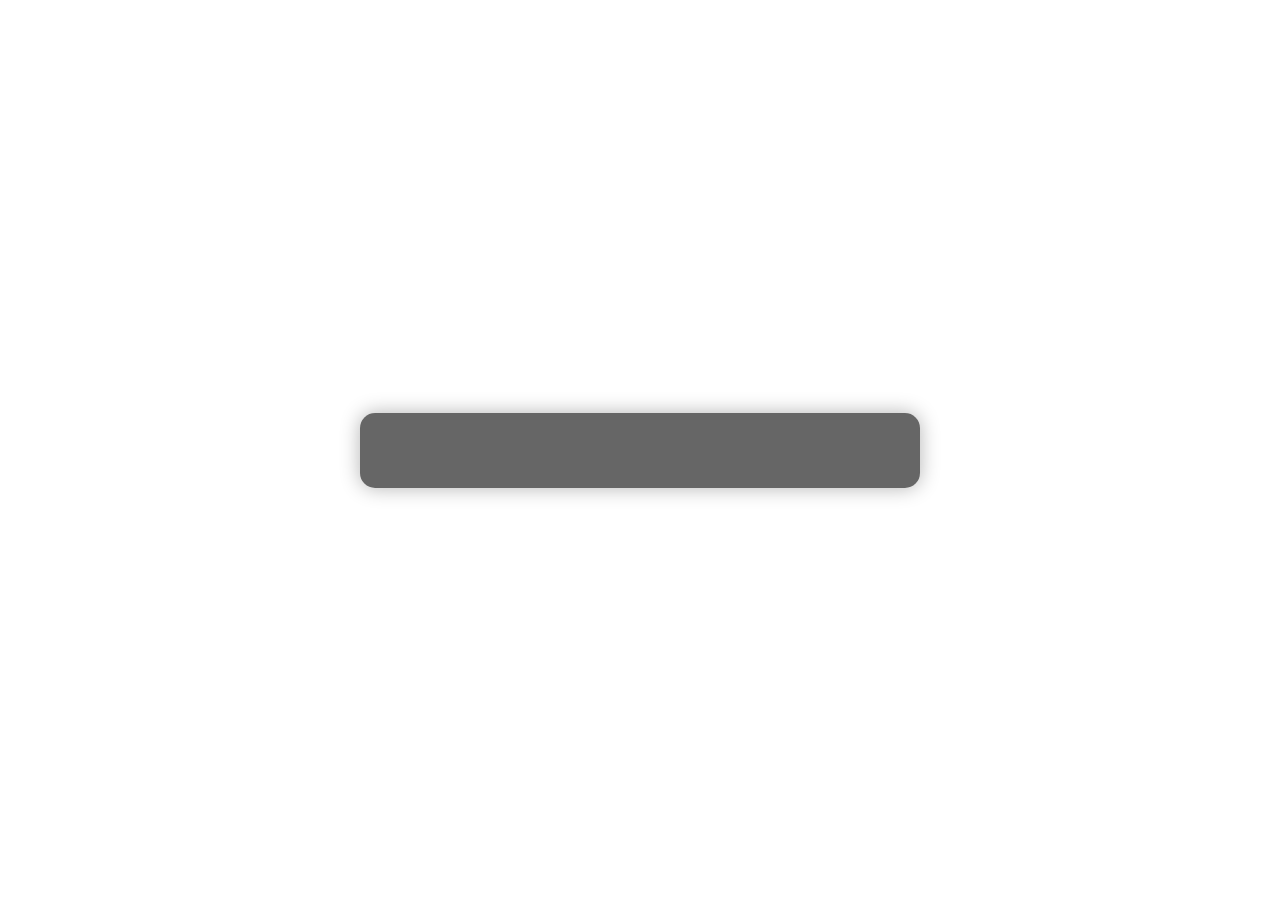
==== newtab.html @ 6bfa0e20 "add:init" ====
<!DOCTYPE html>
<html>
<head>
    <title>时间与收入追踪器</title>
    <link rel="stylesheet" type="text/css" href="styles.css">
</head>
<body>
    <div id="container">
        <div id="countdown"></div>
        <div id="earnings"></div>
    </div>
    <button id="settingsBtn">设置</button>
    <div id="settingsPanel" class="hidden">
        <h2>设置</h2>
        <label>每日收入: <input type="number" id="dailyEarnings" value="1000"></label>
        <label>工作开始时间: <input type="time" id="workStartTime" value="08:00"></label>
        <label>工作结束时间: <input type="time" id="workEndTime" value="17:00"></label>
        <label>预计退休年份: <input type="number" id="retirementYear" value="2050"></label>
        <button id="saveSettings">保存</button>
    </div>
    <script src="script.js"></script>
</body>
</html>
---- styles.css ----
body {
    margin: 0;
    padding: 0;
    font-family: 'Segoe UI', Tahoma, Geneva, Verdana, sans-serif;
    background-size: cover;
    background-position: center;
    height: 100vh;
    display: flex;
    justify-content: center;
    align-items: center;
    color: white;
    text-shadow: 2px 2px 4px rgba(0,0,0,0.5);
}

#container {
    background-color: rgba(0,0,0,0.6);
    padding: 30px;
    border-radius: 15px;
    box-shadow: 0 0 20px rgba(0,0,0,0.3);
    max-width: 500px;
    width: 90%;
}

#countdown, #earnings {
    font-size: 20px;
    margin: 15px 0;
}

#settingsBtn {
    position: fixed;
    top: 20px;
    right: 20px;
    padding: 10px 15px;
    background-color: rgba(255,255,255,0.2);
    color: white;
    border: none;
    border-radius: 25px;
    cursor: pointer;
    font-size: 16px;
    transition: background-color 0.3s;
}

#settingsBtn:hover {
    background-color: rgba(255,255,255,0.3);
}

#settingsPanel {
    position: fixed;
    top: 50%;
    left: 50%;
    transform: translate(-50%, -50%);
    background-color: rgba(255,255,255,0.9);
    padding: 30px;
    border-radius: 15px;
    color: #333;
    text-shadow: none;
    box-shadow: 0 0 20px rgba(0,0,0,0.3);
    max-width: 400px;
    width: 90%;
}

.hidden {
    display: none;
}

.progress-bar {
    width: 100%;
    height: 8px;
    background-color: rgba(255,255,255,0.2);
    margin-top: 8px;
    border-radius: 4px;
    overflow: hidden;
}

.progress {
    height: 100%;
    width: 0%;
    transition: width 0.5s ease-in-out;
}

.progress-day { background-color: #FF6B6B; }
.progress-week { background-color: #4ECDC4; }
.progress-month { background-color: #45B7D1; }
.progress-year { background-color: #FFA07A; }

#settingsPanel h2 {
    margin-top: 0;
    color: #2c3e50;
}

#settingsPanel label {
    display: block;
    margin: 15px 0;
    font-weight: bold;
    color: #34495e;
}

#settingsPanel input {
    margin-left: 10px;
    padding: 5px;
    border: 1px solid #bdc3c7;
    border-radius: 4px;
    width: 120px;
}

#saveSettings {
    display: block;
    width: 100%;
    padding: 10px;
    background-color: #3498db;
    color: white;
    border: none;
    border-radius: 4px;
    cursor: pointer;
    font-size: 16px;
    margin-top: 20px;
    transition: background-color 0.3s;
}

#saveSettings:hover {
    background-color: #2980b9;
}
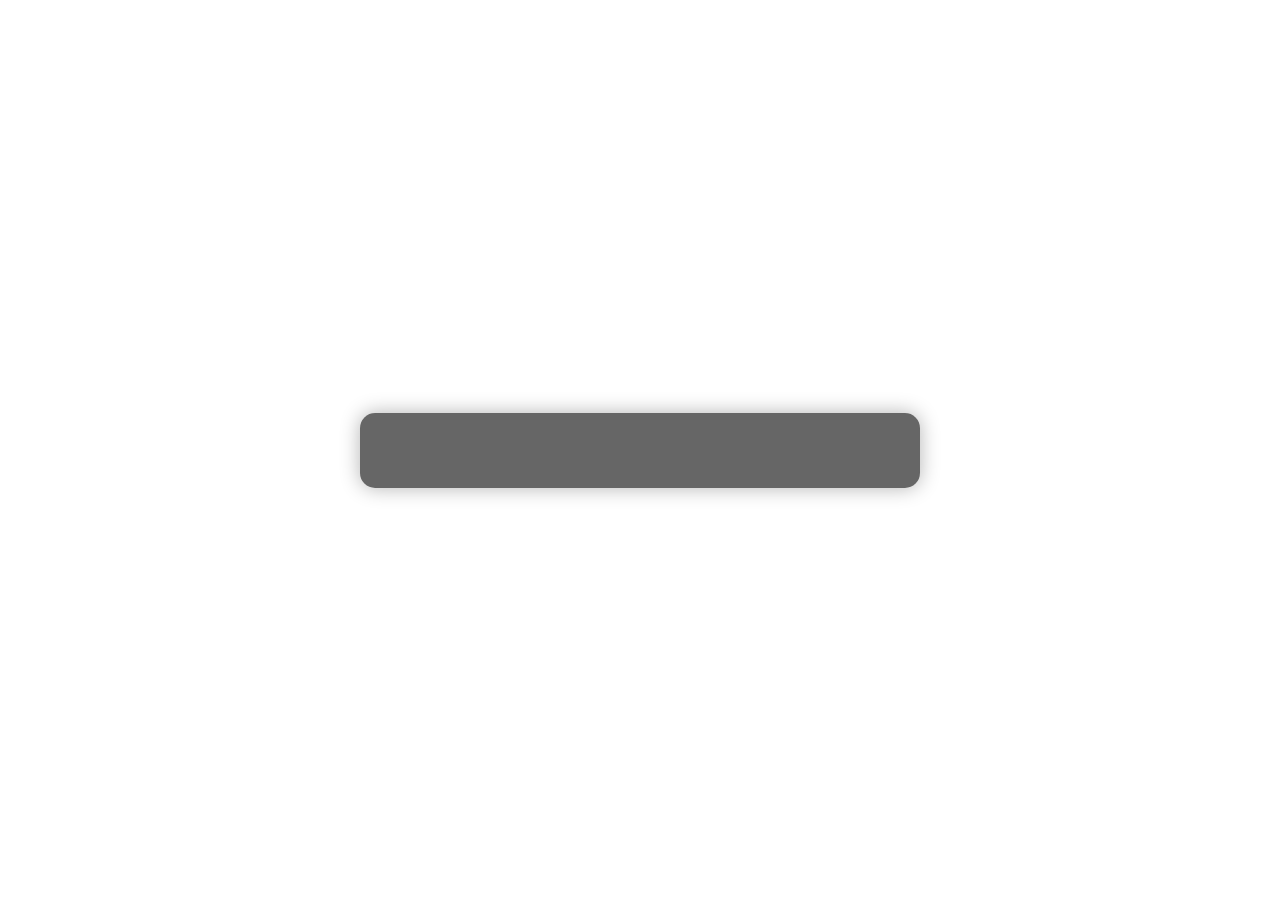
==== commit 5899a7bf: "refresh:code" ====
--- a/newtab.html
+++ b/newtab.html
@@ -11,7 +11,10 @@
     </div>
     <button id="settingsBtn">设置</button>
     <div id="settingsPanel" class="hidden">
-        <h2>设置</h2>
+        <div class="settings-header">
+            <h2>设置</h2>
+            <button id="closeSettings">X</button>
+        </div>
         <label>每日收入: <input type="number" id="dailyEarnings" value="1000"></label>
         <label>工作开始时间: <input type="time" id="workStartTime" value="08:00"></label>
         <label>工作结束时间: <input type="time" id="workEndTime" value="17:00"></label>
--- a/styles.css
+++ b/styles.css
@@ -10,10 +10,37 @@
     align-items: center;
     color: white;
     text-shadow: 2px 2px 4px rgba(0,0,0,0.5);
+    transition: background-image 0.5s ease-in-out;
+}
+
+body.loading::before {
+    content: '';
+    position: fixed;
+    top: 0;
+    left: 0;
+    right: 0;
+    bottom: 0;
+    background-color: rgba(0, 0, 0, 0.5);
+    display: flex;
+    justify-content: center;
+    align-items: center;
+    color: white;
+    font-size: 24px;
+}
+
+body.loading::after {
+    content: 'Loading...';
+    position: fixed;
+    top: 50%;
+    left: 50%;
+    transform: translate(-50%, -50%);
+    color: white;
+    font-size: 24px;
 }
 
 #container {
     background-color: rgba(0,0,0,0.6);
+    backdrop-filter: blur(10px);
     padding: 30px;
     border-radius: 15px;
     box-shadow: 0 0 20px rgba(0,0,0,0.3);
@@ -57,6 +84,7 @@
     box-shadow: 0 0 20px rgba(0,0,0,0.3);
     max-width: 400px;
     width: 90%;
+    z-index: 1000;
 }
 
 .hidden {
@@ -120,3 +148,25 @@
 #saveSettings:hover {
     background-color: #2980b9;
 }
+
+.overlay {
+    position: fixed;
+    top: 0;
+    left: 0;
+    right: 0;
+    bottom: 0;
+    background-color: rgba(0, 0, 0, 0.5);
+    backdrop-filter: blur(5px);
+    z-index: 999;
+}
+
+#closeSettings {
+    position: absolute;
+    top: 10px;
+    right: 10px;
+    background: none;
+    border: none;
+    font-size: 20px;
+    cursor: pointer;
+    color: #333;
+}
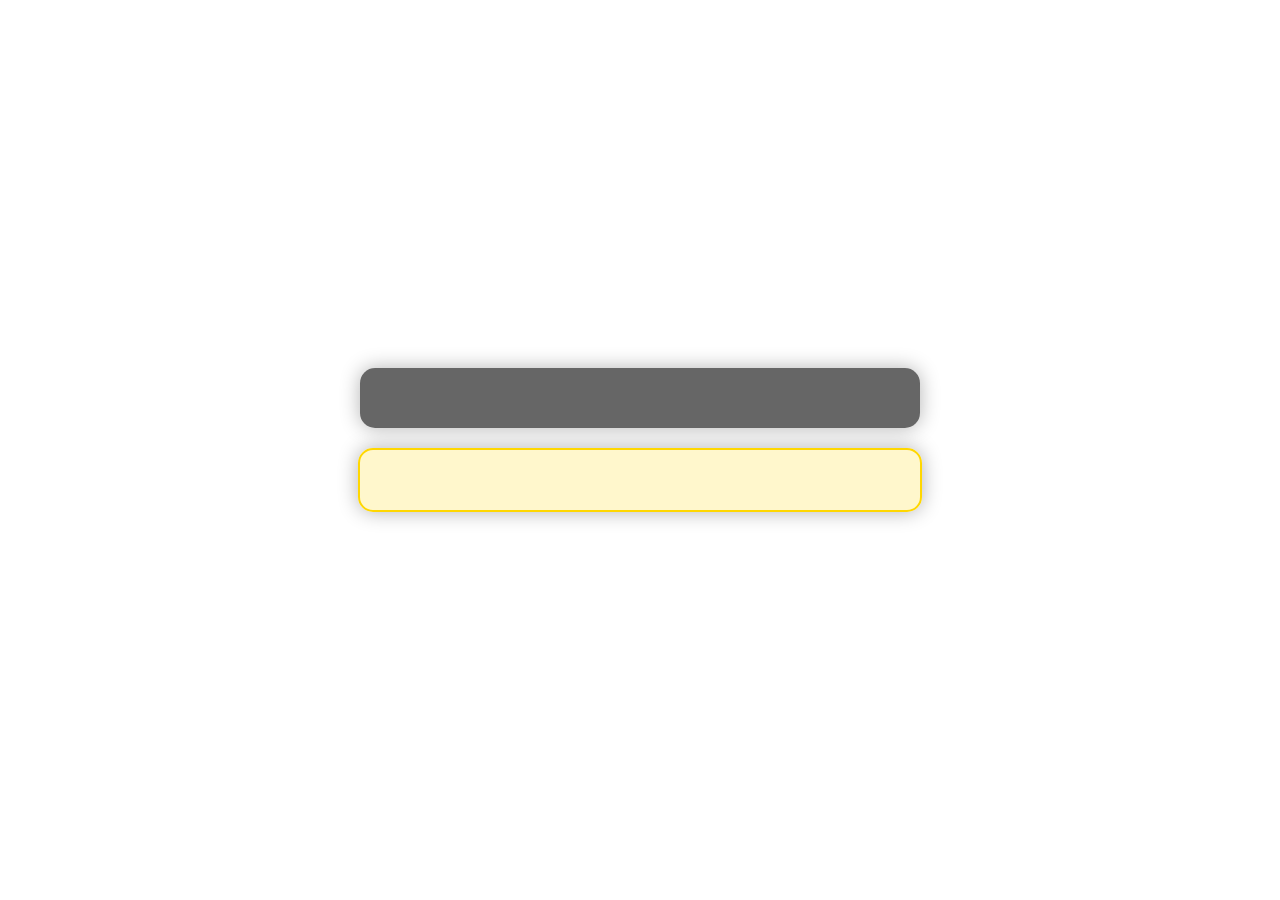
==== commit c538f25a: "refresh:v1.0" ====
--- a/newtab.html
+++ b/newtab.html
@@ -7,6 +7,8 @@
 <body>
     <div id="container">
         <div id="countdown"></div>
+    </div>
+    <div id="earningsContainer">
         <div id="earnings"></div>
     </div>
     <button id="settingsBtn">设置</button>
@@ -15,10 +17,12 @@
             <h2>设置</h2>
             <button id="closeSettings">X</button>
         </div>
+        <label>背景图片: <input type="file" id="backgroundImage" accept="image/*"></label>
         <label>每日收入: <input type="number" id="dailyEarnings" value="1000"></label>
         <label>工作开始时间: <input type="time" id="workStartTime" value="08:00"></label>
         <label>工作结束时间: <input type="time" id="workEndTime" value="17:00"></label>
-        <label>预计退休年份: <input type="number" id="retirementYear" value="2050"></label>
+        <label>退休年份: <input type="number" id="retirementYear"></label>
+        <label>职业开始年份: <input type="number" id="careerStartYear"></label> <!-- 新增 -->
         <button id="saveSettings">保存</button>
     </div>
     <script src="script.js"></script>
--- a/styles.css
+++ b/styles.css
@@ -11,6 +11,7 @@
     color: white;
     text-shadow: 2px 2px 4px rgba(0,0,0,0.5);
     transition: background-image 0.5s ease-in-out;
+    flex-direction: column; 
 }
 
 body.loading::before {
@@ -38,7 +39,7 @@
     font-size: 24px;
 }
 
-#container {
+#container, #earningsContainer {
     background-color: rgba(0,0,0,0.6);
     backdrop-filter: blur(10px);
     padding: 30px;
@@ -46,11 +47,20 @@
     box-shadow: 0 0 20px rgba(0,0,0,0.3);
     max-width: 500px;
     width: 90%;
+    margin-bottom: 20px;
 }
 
-#countdown, #earnings {
-    font-size: 20px;
-    margin: 15px 0;
+#earningsContainer {
+    background-color: rgba(255, 215, 0, 0.2); /* 金色背景，透明度降低 */
+    border: 2px solid #FFD700; /* 添加金色边框 */
+}
+
+#earnings {
+    font-size: 24px; /* 增大字体大小 */
+    color: #FFD700; /* 保持金色文字 */
+    text-align: center;
+    font-weight: bold;
+    text-shadow: 1px 1px 2px rgba(0,0,0,0.8); /* 添加文字阴影增强可读性 */
 }
 
 #settingsBtn {
@@ -110,6 +120,7 @@
 .progress-week { background-color: #4ECDC4; }
 .progress-month { background-color: #45B7D1; }
 .progress-year { background-color: #FFA07A; }
+.progress-retirement { background-color: #9B59B6; }
 
 #settingsPanel h2 {
     margin-top: 0;
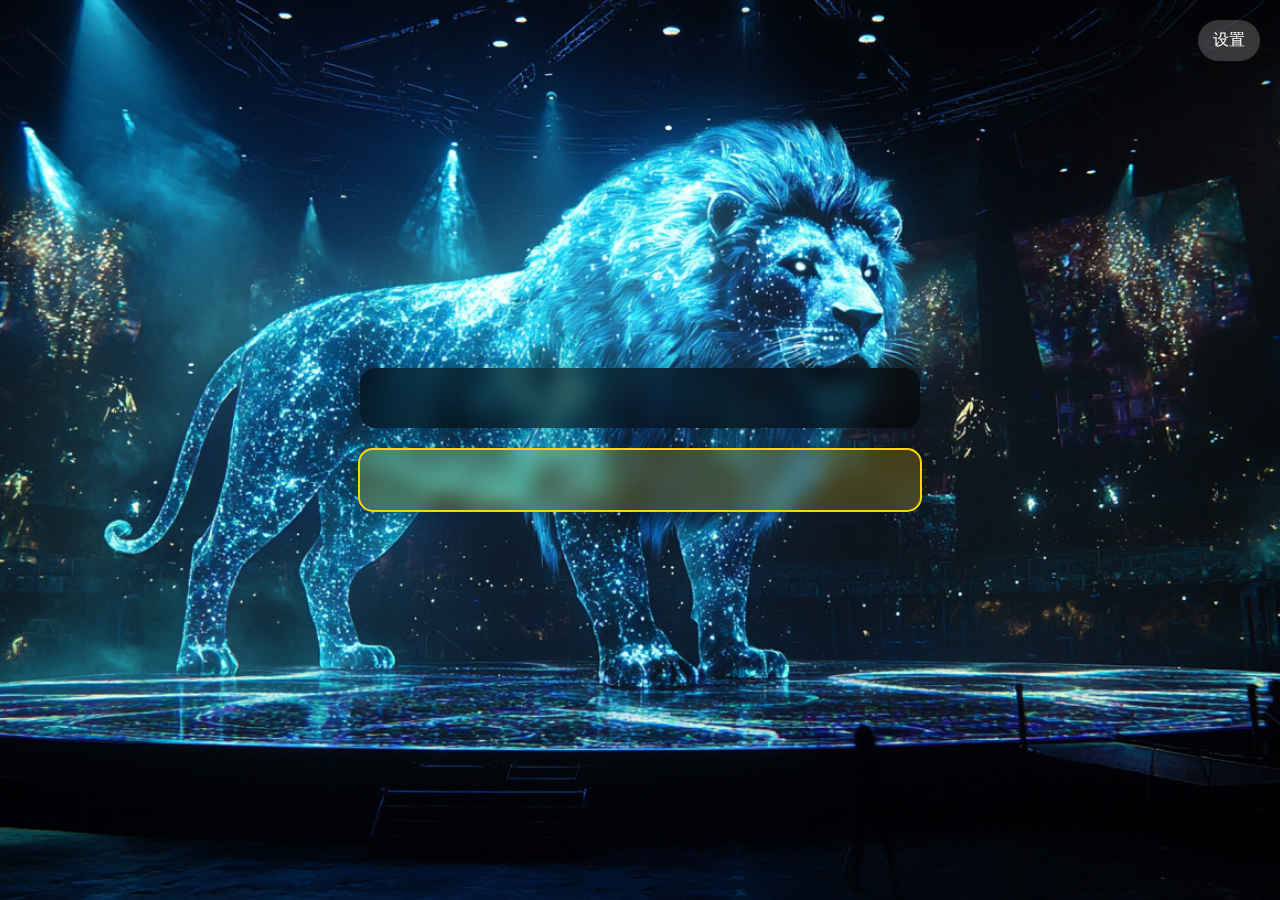
==== commit e2049974: "refresh:v1.2" ====
--- a/newtab.html
+++ b/newtab.html
@@ -1,8 +1,10 @@
 <!DOCTYPE html>
 <html>
 <head>
-    <title>时间与收入追踪器</title>
+    <meta charset="UTF-8">
+    <title>今天赚了多少钱</title>
     <link rel="stylesheet" type="text/css" href="styles.css">
+    <link rel="icon" type="image/x-icon" href="favicon.ico">
 </head>
 <body>
     <div id="container">
@@ -19,10 +21,19 @@
         </div>
         <label>背景图片: <input type="file" id="backgroundImage" accept="image/*"></label>
         <label>每日收入: <input type="number" id="dailyEarnings" value="1000"></label>
+        <label>货币类型: 
+            <select id="currencyType">
+                <option value="CNY">人民币 (¥)</option>
+                <option value="USD">美元 ($)</option>
+                <option value="EUR">欧元 (€)</option>
+                <option value="GBP">英镑 (£)</option>
+                <option value="JPY">日元 (¥)</option>
+            </select>
+        </label>
         <label>工作开始时间: <input type="time" id="workStartTime" value="08:00"></label>
         <label>工作结束时间: <input type="time" id="workEndTime" value="17:00"></label>
         <label>退休年份: <input type="number" id="retirementYear"></label>
-        <label>职业开始年份: <input type="number" id="careerStartYear"></label> <!-- 新增 -->
+        <label>职业开始年份: <input type="number" id="careerStartYear"></label>
         <button id="saveSettings">保存</button>
     </div>
     <script src="script.js"></script>
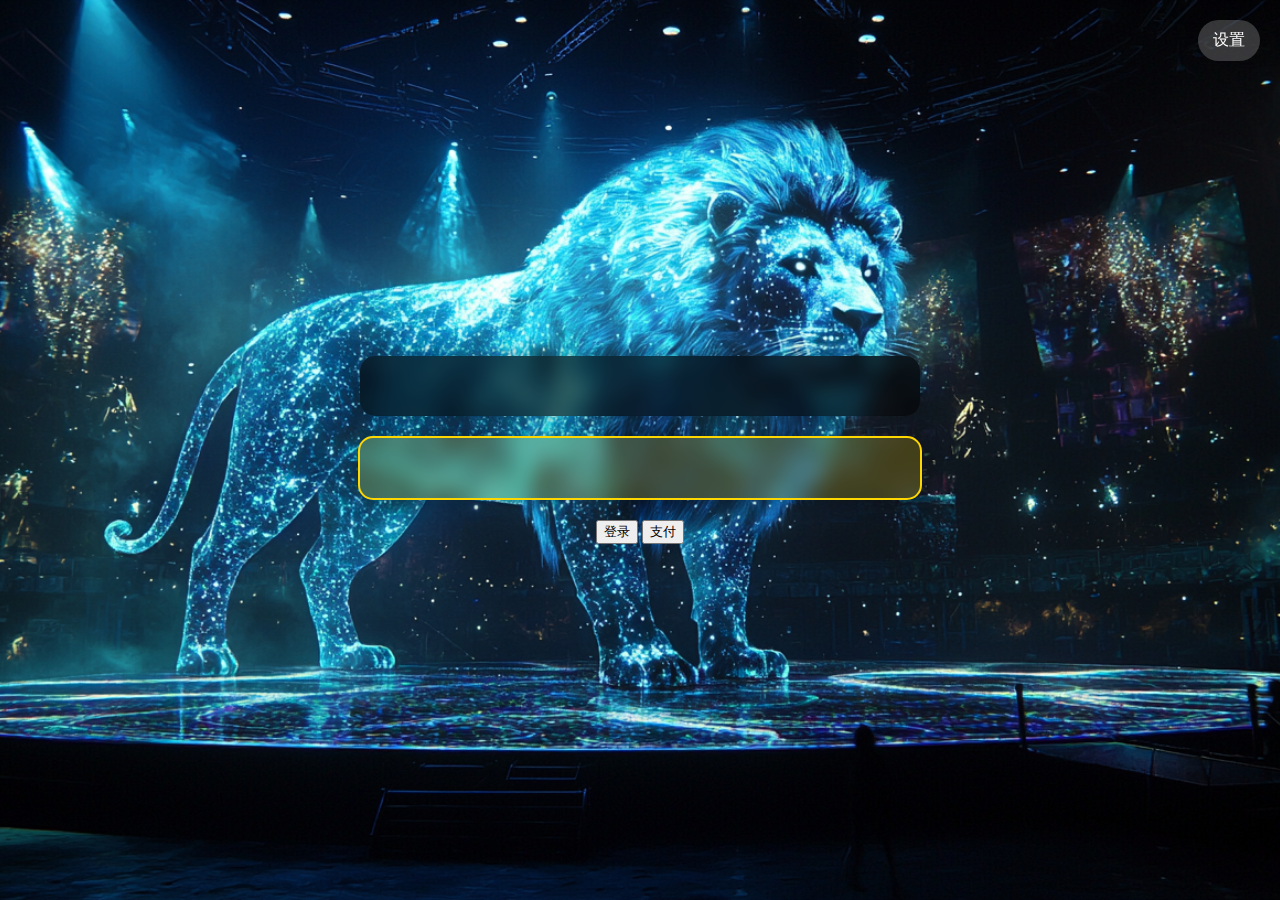
==== commit c173d4ad: "refresh:v1.3,add login and pay" ====
--- a/newtab.html
+++ b/newtab.html
@@ -5,6 +5,7 @@
     <title>今天赚了多少钱</title>
     <link rel="stylesheet" type="text/css" href="styles.css">
     <link rel="icon" type="image/x-icon" href="favicon.ico">
+    <script src="/nbsdk/nbsdk.js"></script>
 </head>
 <body>
     <div id="container">
@@ -36,6 +37,10 @@
         <label>职业开始年份: <input type="number" id="careerStartYear"></label>
         <button id="saveSettings">保存</button>
     </div>
+    <div id="nbsdkButtons">
+        <button id="loginButton">登录</button>
+        <button id="payButton">支付</button>
+    </div>
     <script src="script.js"></script>
 </body>
 </html>